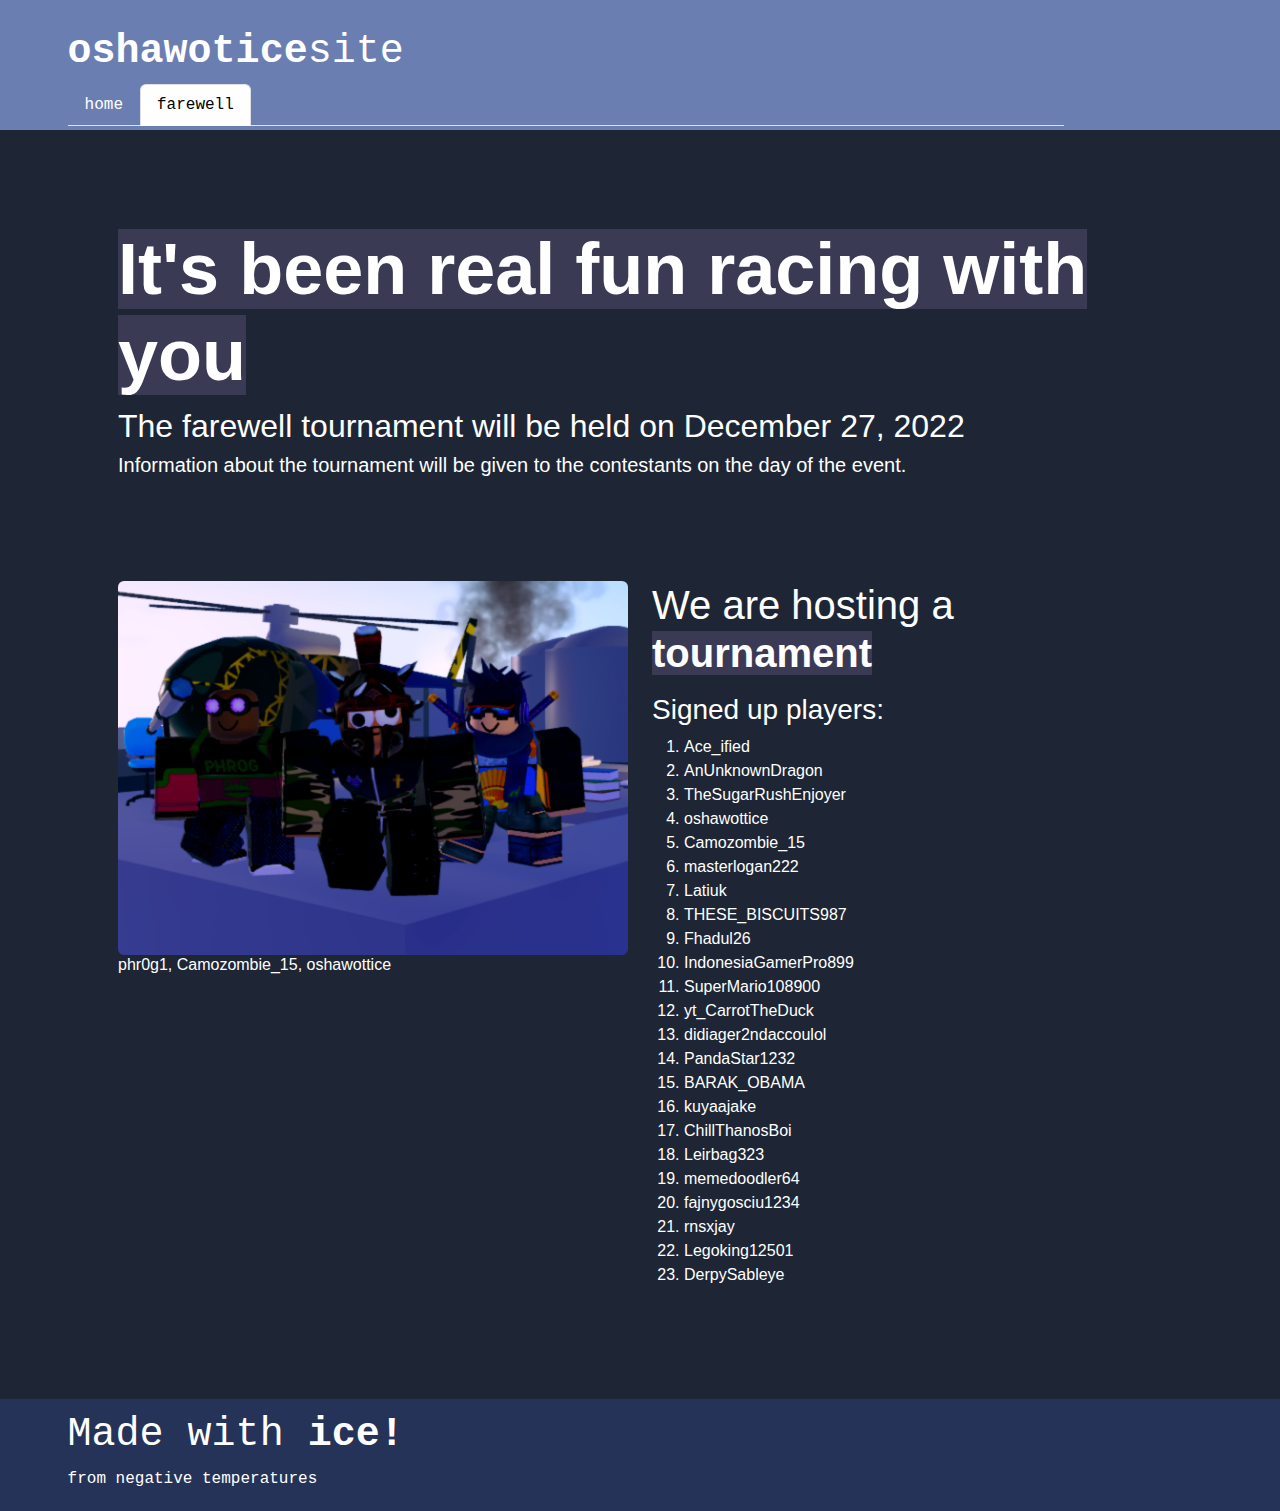
==== farewell.html @ 051fbaf6 "Update farewell.html" ====
<!DOCTYPE html>
<html lang="en">
<head>
	<title>oshawotticesite</title>
	<meta charset="utf-8">
	<link rel="icon" href="Images/icon.png" type="image/x-icon">

	<meta name="Keywords" content="oshawotice">
	<meta name="description" content="oshawottice">


	<meta name="viewport" content="width=device-width, initial-scale=1">
  	<link href="https://cdn.jsdelivr.net/npm/bootstrap@5.2.3/dist/css/bootstrap.min.css" rel="stylesheet">
  	<script src="https://cdn.jsdelivr.net/npm/bootstrap@5.2.3/dist/js/bootstrap.bundle.min.js"></script>

	  <link rel="stylesheet" href="style.css">
</head>

<body>
	<header>
		<div class="p-1 text-white " style="background-color:#6b7eb1">
			<div class="col-sm-10 mt-4 " style="padding-left:5%">
				<h1><strong>oshawotice</strong>site</h1>

				<ul class="nav nav-tabs">
					<li class="nav-item">
					  <a class="nav-link" href="index.html">home</a>
					</li>
					<li class="nav-item">
					  <a class="nav-link active" href="farewell.html">farewell</a>
					</li>
				</ul>

			</div>
		</div>
	</header>

	<main>
		<div class="container p-5 mt-5">
			<div class="row">
				<div class="col-sm-12">
				  <h1 class="display-2"><span class="highlight">It's been real fun racing with you</span></h1>
				  <h2>The farewell tournament will be held on December 27, 2022</h2>
				  <h5 class="mt-1">Information about the tournament will be given to the contestants on the day of the event.</h5>
				</div>
			</div>

		</div>

		<div class="container p-5">
			<div class="row">
				<div class="col-md-6 mb-5">
					<img src="Images/Screen_Shot_2022-12-24_at_12.27.50_AM.png" class="rounded" alt="buff nate">
					<h6>phr0g1, Camozombie_15, oshawottice</h6>
				</div>
				<div class="col-md-6">
					<h1>We are hosting a <span class="highlight">tournament</span></h1>
					<h3 class="mt-3">Signed up players:</h3>
					<ol>
						<li>Ace_ified</li>
						<li>AnUnknownDragon</li>
						<li>TheSugarRushEnjoyer</li>
						<li>oshawottice</li>
						<li>Camozombie_15</li>
						<li>masterlogan222</li>
						<li>Latiuk</li>
						<li>THESE_BISCUITS987</li>
						<li>Fhadul26</li>
						<li>IndonesiaGamerPro899</li>
						<li>SuperMario108900</li>
						<li>yt_CarrotTheDuck</li>
						<li>didiager2ndaccoulol</li>
						<li>PandaStar1232</li>
						<li>BARAK_OBAMA</li>
						<li>kuyaajake</li>
						<li>ChillThanosBoi</li>
						<li>Leirbag323</li>
						<li>memedoodler64</li>
						<li>fajnygosciu1234</li>
						<li>rnsxjay</li>
						<li>Legoking12501</li>
						<li>DerpySableye</li>
					</ol>
				</div>
			</div>
		</div>
 
	</main>

	<footer>
		<div class="mt-5 p-1 text-white" style="background-color:#253358;">
			<h1 class="mt-2" style="padding-left:5%">Made with <strong>ice!</strong></h1>
			<p style="padding-left:5%">from negative temperatures</p>
		</div>
	</footer>
</body>
---- style.css ----
body{
    background-color: rgb(30, 38, 53);

    color: rgb(255, 255, 255);

    font-family: 'Courier New', Courier, monospace;
}

main{
    min-height: calc(100vh - 315px);
}

img{
    height: auto;
    width: 100%;
}

main{
    font-family:'Gill Sans', 'Gill Sans MT', Calibri, 'Trebuchet MS', sans-serif;
}


#demo .carousel-item img {  
    object-fit: cover;
    object-position: center;
    overflow: hidden;
    height:50vh;
}

.highlight{
    font-weight: 700;
    background-color: #3a3a55;
    color: white;
}

a:link {
    color: white;
    text-decoration: none;
}
  
a:visited {
    color: white;
}
  
a:hover {
    text-decoration: underline;
}

.nav-link:hover{
    color:white
}
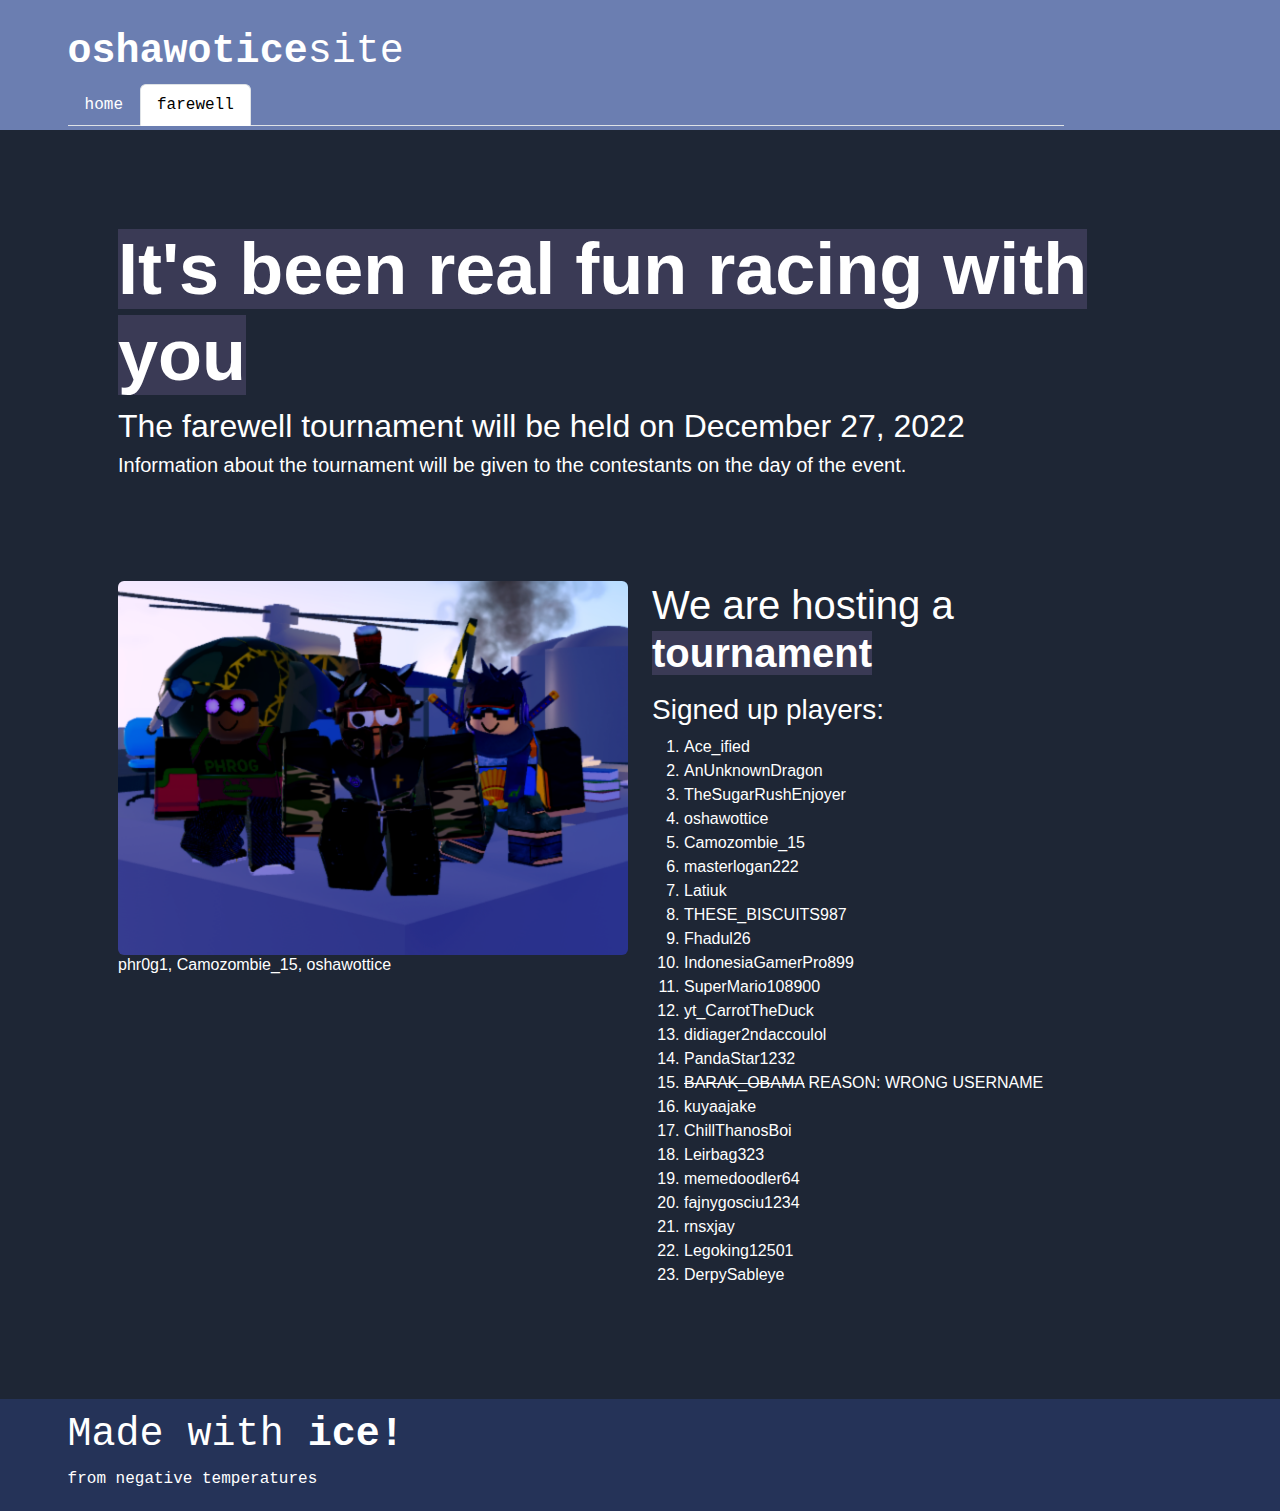
==== commit cb19e58e: "Update farewell.html" ====
--- a/farewell.html
+++ b/farewell.html
@@ -71,7 +71,7 @@
 						<li>yt_CarrotTheDuck</li>
 						<li>didiager2ndaccoulol</li>
 						<li>PandaStar1232</li>
-						<li>BARAK_OBAMA</li>
+						<li><s>BARAK_OBAMA</s> REASON: WRONG USERNAME</li>
 						<li>kuyaajake</li>
 						<li>ChillThanosBoi</li>
 						<li>Leirbag323</li>
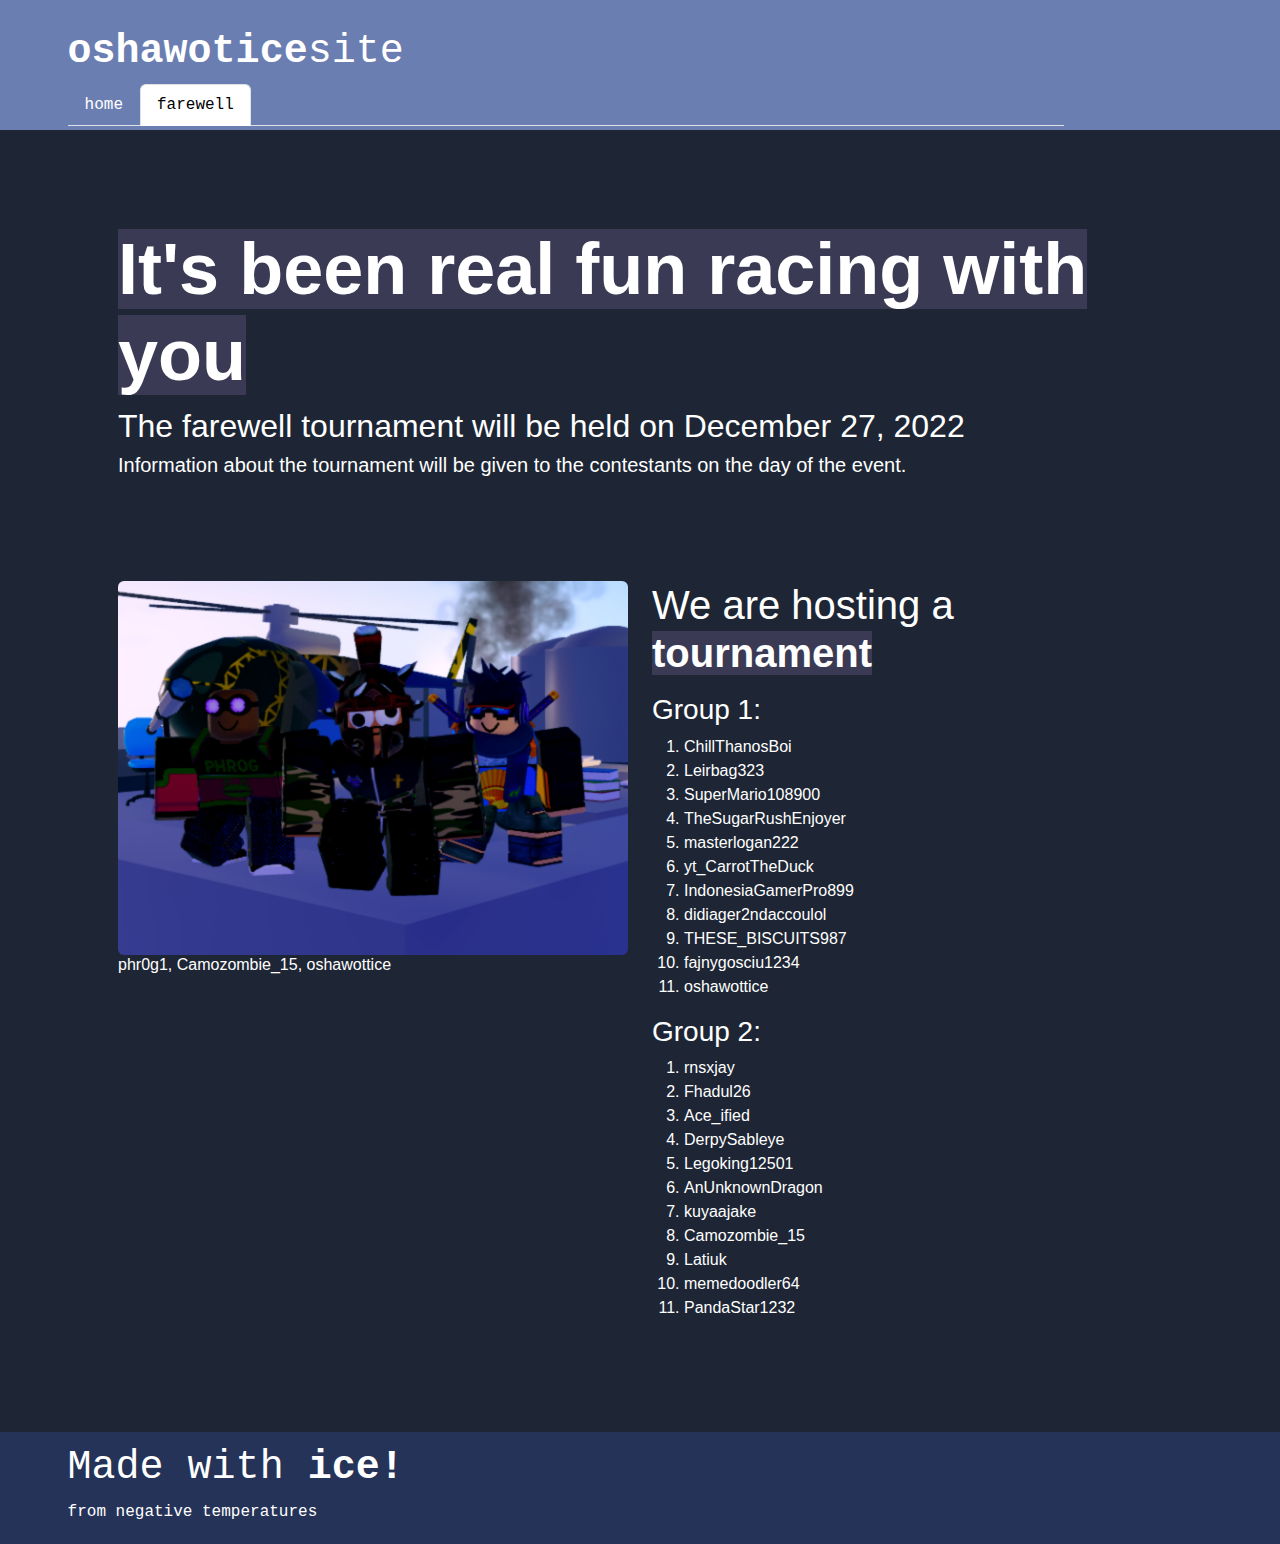
==== commit 3e63bb3c: "Update farewell.html" ====
--- a/farewell.html
+++ b/farewell.html
@@ -55,31 +55,33 @@
 				</div>
 				<div class="col-md-6">
 					<h1>We are hosting a <span class="highlight">tournament</span></h1>
-					<h3 class="mt-3">Signed up players:</h3>
+					<h3 class="mt-3">Group 1:</h3>
 					<ol>
-						<li>Ace_ified</li>
-						<li>AnUnknownDragon</li>
-						<li>TheSugarRushEnjoyer</li>
-						<li>oshawottice</li>
-						<li>Camozombie_15</li>
-						<li>masterlogan222</li>
-						<li>Latiuk</li>
-						<li>THESE_BISCUITS987</li>
-						<li>Fhadul26</li>
-						<li>IndonesiaGamerPro899</li>
-						<li>SuperMario108900</li>
-						<li>yt_CarrotTheDuck</li>
-						<li>didiager2ndaccoulol</li>
-						<li>PandaStar1232</li>
-						<li><s>BARAK_OBAMA</s> REASON: WRONG USERNAME</li>
-						<li>kuyaajake</li>
 						<li>ChillThanosBoi</li>
 						<li>Leirbag323</li>
+						<li>SuperMario108900</li>
+						<li>TheSugarRushEnjoyer</li>
+						<li>masterlogan222</li>
+						<li>yt_CarrotTheDuck</li>
+						<li>IndonesiaGamerPro899</li>
+						<li>didiager2ndaccoulol</li>
+						<li>THESE_BISCUITS987</li>
+						<li>fajnygosciu1234</li>
+						<li>oshawottice</li>
+					</ol>
+					<h3 class="mt-3">Group 2:</h3>
+					<ol>
+						<li>rnsxjay</li>
+						<li>Fhadul26</li>
+						<li>Ace_ified</li>
+						<li>DerpySableye</li>
+						<li>Legoking12501</li>
+						<li>AnUnknownDragon</li>
+						<li>kuyaajake</li>
+						<li>Camozombie_15</li>
+						<li>Latiuk</li>
 						<li>memedoodler64</li>
-						<li>fajnygosciu1234</li>
-						<li>rnsxjay</li>
-						<li>Legoking12501</li>
-						<li>DerpySableye</li>
+						<li>PandaStar1232</li>
 					</ol>
 				</div>
 			</div>
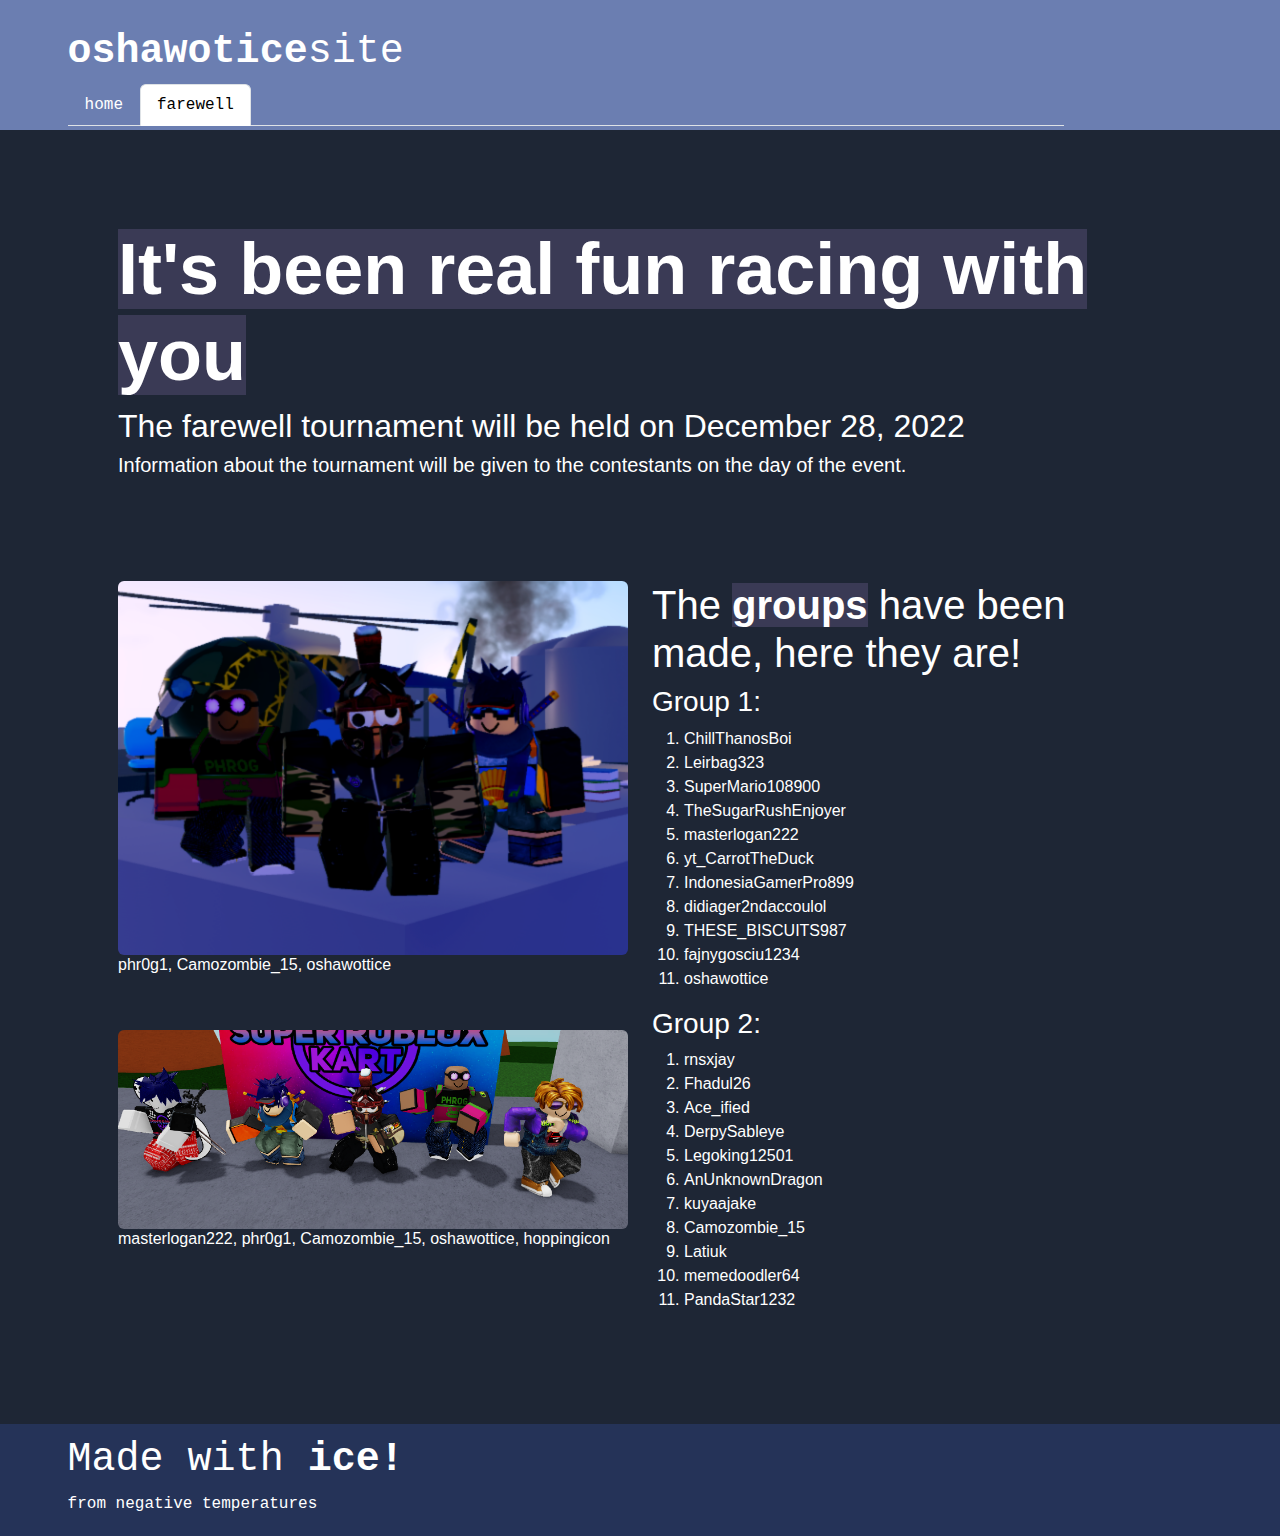
==== commit 99068298: "a" ====
--- a/farewell.html
+++ b/farewell.html
@@ -40,7 +40,7 @@
 			<div class="row">
 				<div class="col-sm-12">
 				  <h1 class="display-2"><span class="highlight">It's been real fun racing with you</span></h1>
-				  <h2>The farewell tournament will be held on December 27, 2022</h2>
+				  <h2>The farewell tournament will be held on December 28, 2022</h2>
 				  <h5 class="mt-1">Information about the tournament will be given to the contestants on the day of the event.</h5>
 				</div>
 			</div>
@@ -52,10 +52,12 @@
 				<div class="col-md-6 mb-5">
 					<img src="Images/Screen_Shot_2022-12-24_at_12.27.50_AM.png" class="rounded" alt="buff nate">
 					<h6>phr0g1, Camozombie_15, oshawottice</h6>
+					<img src="Images/b3db315f1765e1340e5c4781f1d6a1e1.png" class="mt-5 rounded" alt="buff nate">
+					<h6>masterlogan222, phr0g1, Camozombie_15, oshawottice, hoppingicon</h6>
 				</div>
 				<div class="col-md-6">
-					<h1>We are hosting a <span class="highlight">tournament</span></h1>
-					<h3 class="mt-3">Group 1:</h3>
+					<h1>The <span class="highlight">groups</span> have been made, here they are!</h1>
+					<h3>Group 1:</h3>
 					<ol>
 						<li>ChillThanosBoi</li>
 						<li>Leirbag323</li>
@@ -69,7 +71,7 @@
 						<li>fajnygosciu1234</li>
 						<li>oshawottice</li>
 					</ol>
-					<h3 class="mt-3">Group 2:</h3>
+					<h3>Group 2:</h3>
 					<ol>
 						<li>rnsxjay</li>
 						<li>Fhadul26</li>
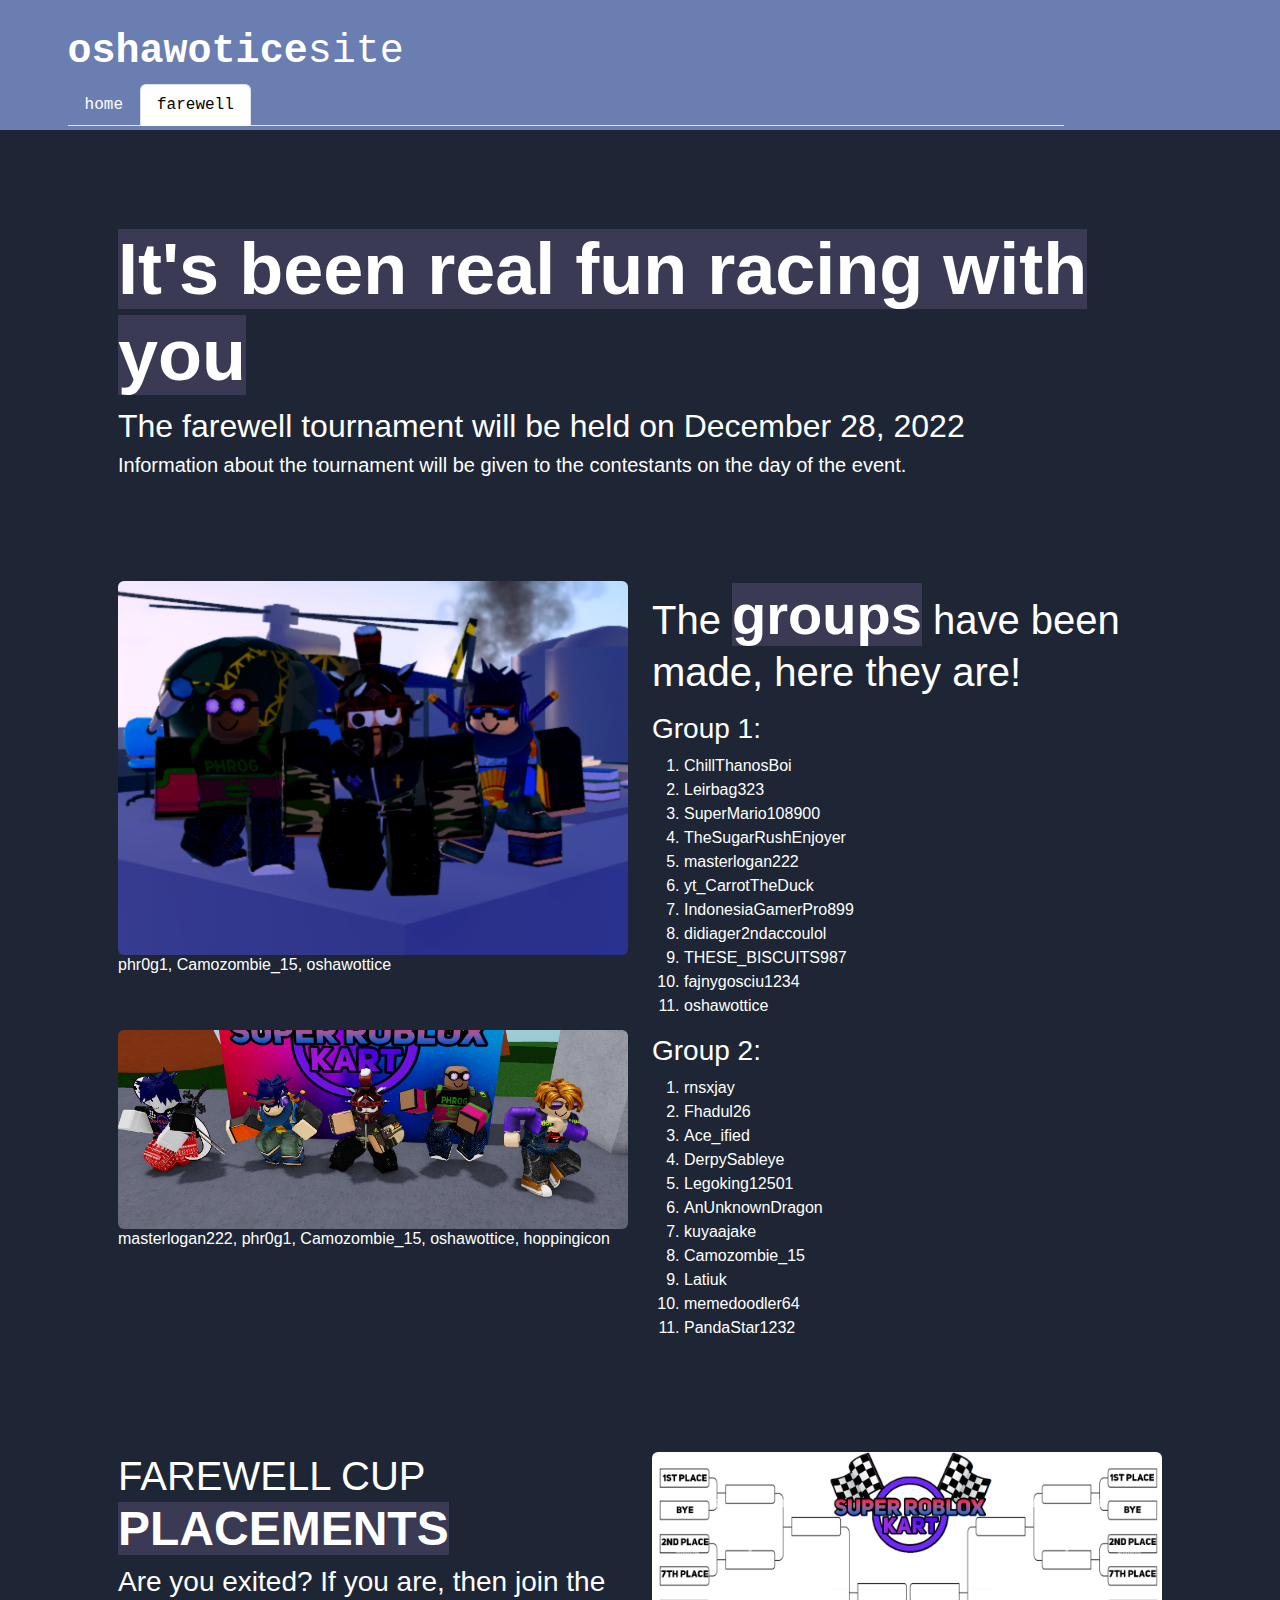
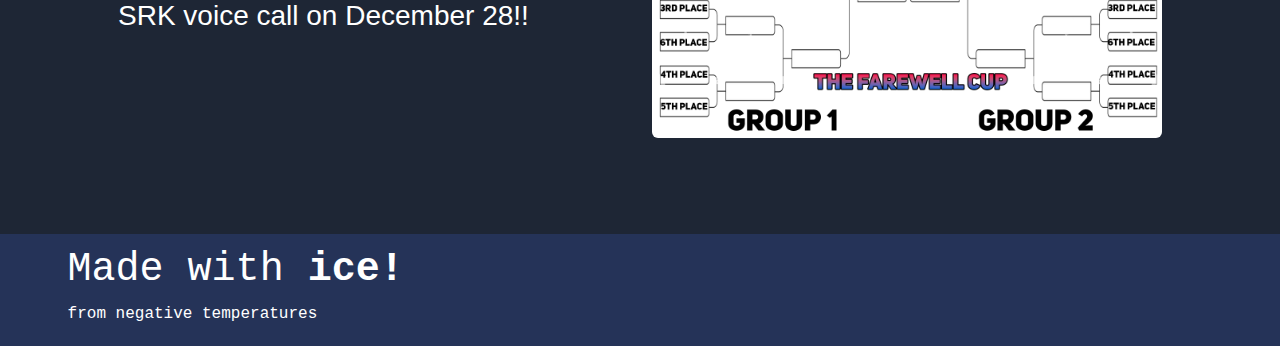
==== commit 293b0222: "a" ====
--- a/farewell.html
+++ b/farewell.html
@@ -56,8 +56,8 @@
 					<h6>masterlogan222, phr0g1, Camozombie_15, oshawottice, hoppingicon</h6>
 				</div>
 				<div class="col-md-6">
-					<h1>The <span class="highlight">groups</span> have been made, here they are!</h1>
-					<h3>Group 1:</h3>
+					<h1>The <span class="display-4 highlight">groups</span> have been made, here they are!</h1>
+					<h3 class="mt-3">Group 1:</h3>
 					<ol>
 						<li>ChillThanosBoi</li>
 						<li>Leirbag323</li>
@@ -86,9 +86,24 @@
 						<li>PandaStar1232</li>
 					</ol>
 				</div>
+
+				
+
 			</div>
 		</div>
  
+		<div class="container p-5">
+			<div class="row">
+				<div class="col-md-6 mb-5">
+					<h1>FAREWELL CUP <span class="highlight display-5">PLACEMENTS</span></h1>
+					<h3>Are you exited? If you are, then join the SRK voice call on December 28!!</h3>
+				</div>
+
+				<div class="col-md-6">
+					<img src="Images/FAREWELL.png" class="rounded" alt="buff nate">
+				</div>
+			</div>
+		</div>
 	</main>
 
 	<footer>
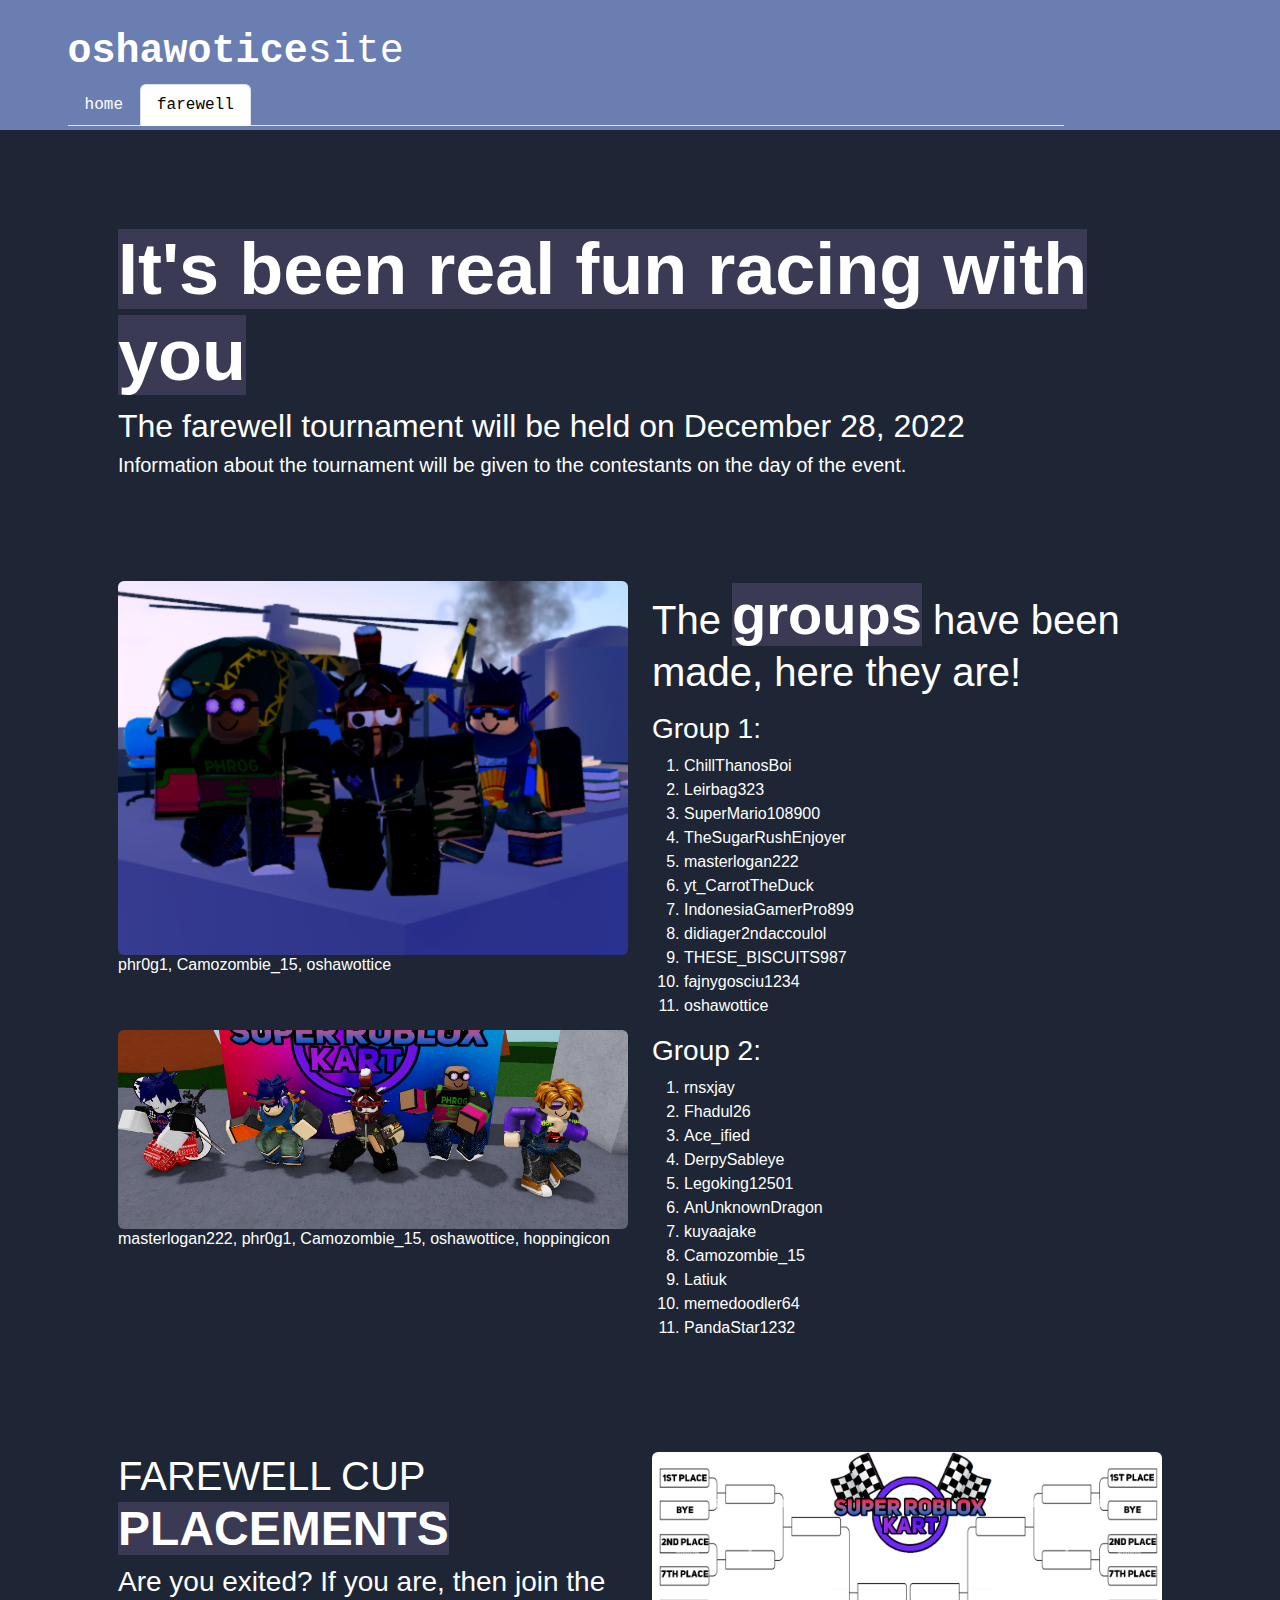
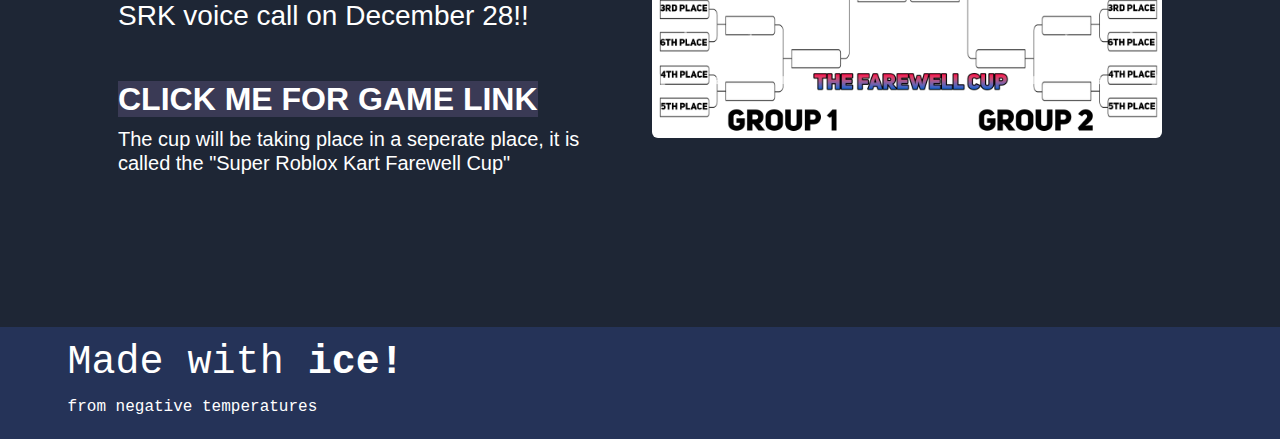
==== commit e314c898: "Update farewell.html" ====
--- a/farewell.html
+++ b/farewell.html
@@ -96,7 +96,10 @@
 			<div class="row">
 				<div class="col-md-6 mb-5">
 					<h1>FAREWELL CUP <span class="highlight display-5">PLACEMENTS</span></h1>
-					<h3>Are you exited? If you are, then join the SRK voice call on December 28!!</h3>
+					<h3 class="mb-5">Are you exited? If you are, then join the SRK voice call on December 28!!</h3>
+
+					<a href="https://www.roblox.com/users/55394351/profile" target="_blank"><h2><span class="highlight">CLICK ME FOR GAME LINK</span></h2></a>
+					<h5>The cup will be taking place in a seperate place, it is called the "Super Roblox Kart Farewell Cup"</h6>
 				</div>
 
 				<div class="col-md-6">
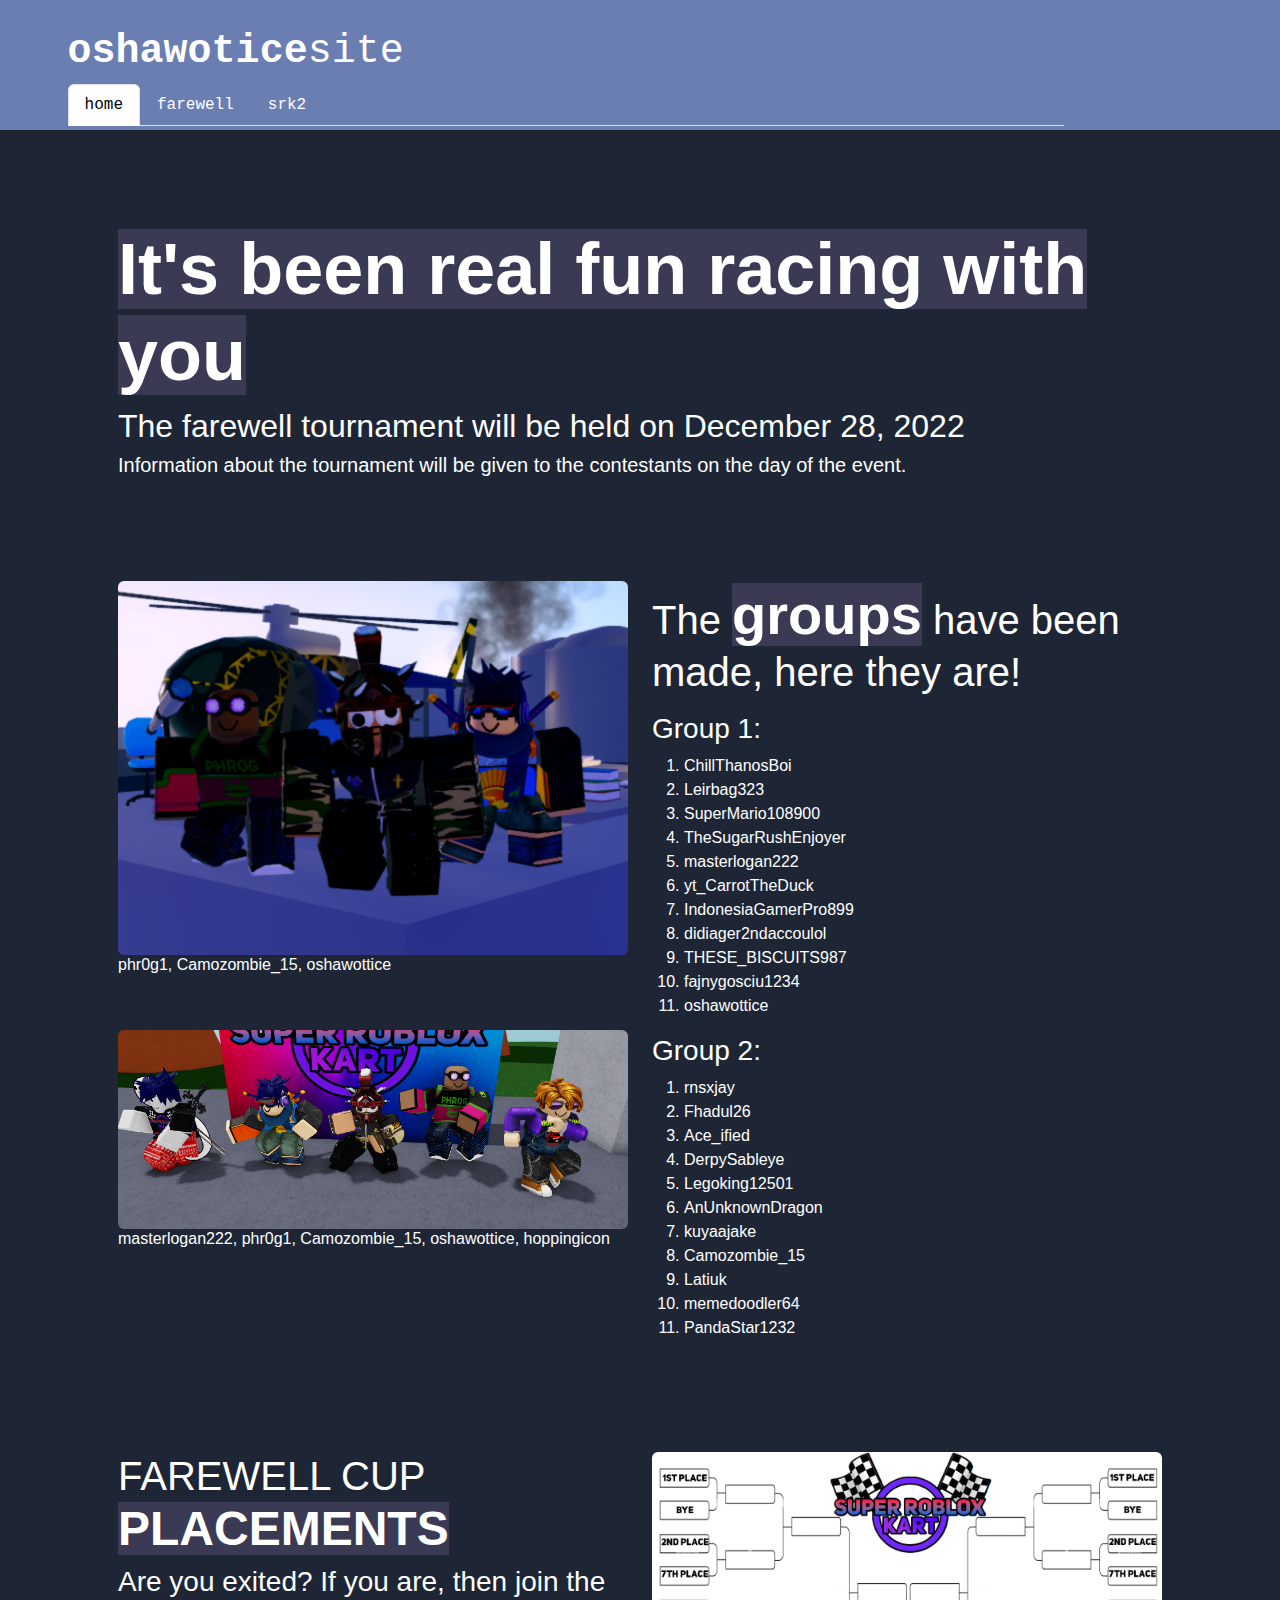
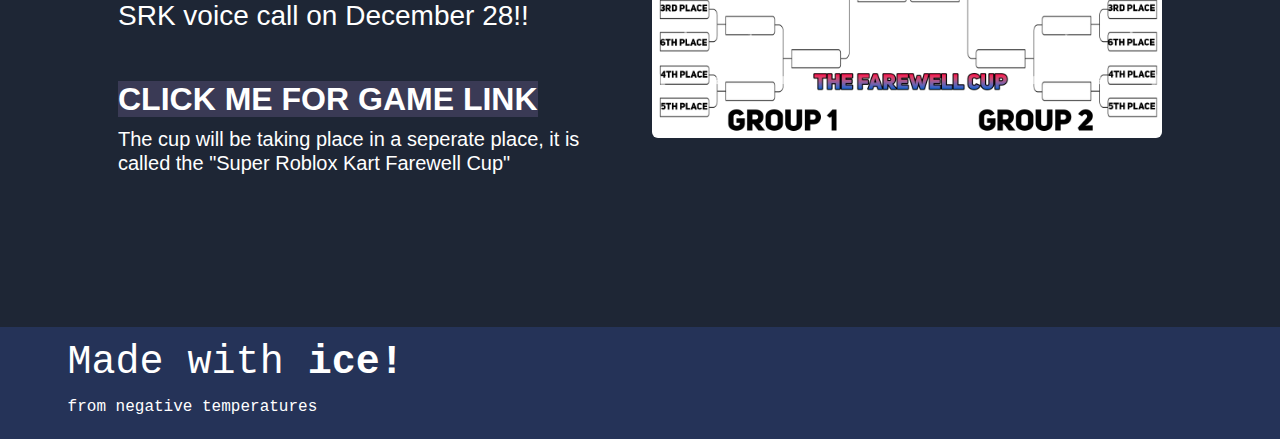
==== commit dd447596: "a" ====
--- a/farewell.html
+++ b/farewell.html
@@ -24,10 +24,13 @@
 
 				<ul class="nav nav-tabs">
 					<li class="nav-item">
-					  <a class="nav-link" href="index.html">home</a>
+						<a class="nav-link active" href="index.html">home</a>
 					</li>
 					<li class="nav-item">
-					  <a class="nav-link active" href="farewell.html">farewell</a>
+						<a class="nav-link" href="farewell.html">farewell</a>
+					</li>
+					<li class="nav-item">
+						<a class="nav-link" href="super_roblox_kart2.html">srk2</a>
 					</li>
 				</ul>
 
@@ -98,7 +101,7 @@
 					<h1>FAREWELL CUP <span class="highlight display-5">PLACEMENTS</span></h1>
 					<h3 class="mb-5">Are you exited? If you are, then join the SRK voice call on December 28!!</h3>
 
-					<a href="https://www.roblox.com/users/55394351/profile" target="_blank"><h2><span class="highlight">CLICK ME FOR GAME LINK</span></h2></a>
+					<a href="https://www.roblox.com/games/11923104241/Super-Roblox-Kart-Farewell-Cup" target="_blank"><h2><span class="highlight">CLICK ME FOR GAME LINK</span></h2></a>
 					<h5>The cup will be taking place in a seperate place, it is called the "Super Roblox Kart Farewell Cup"</h6>
 				</div>
 
